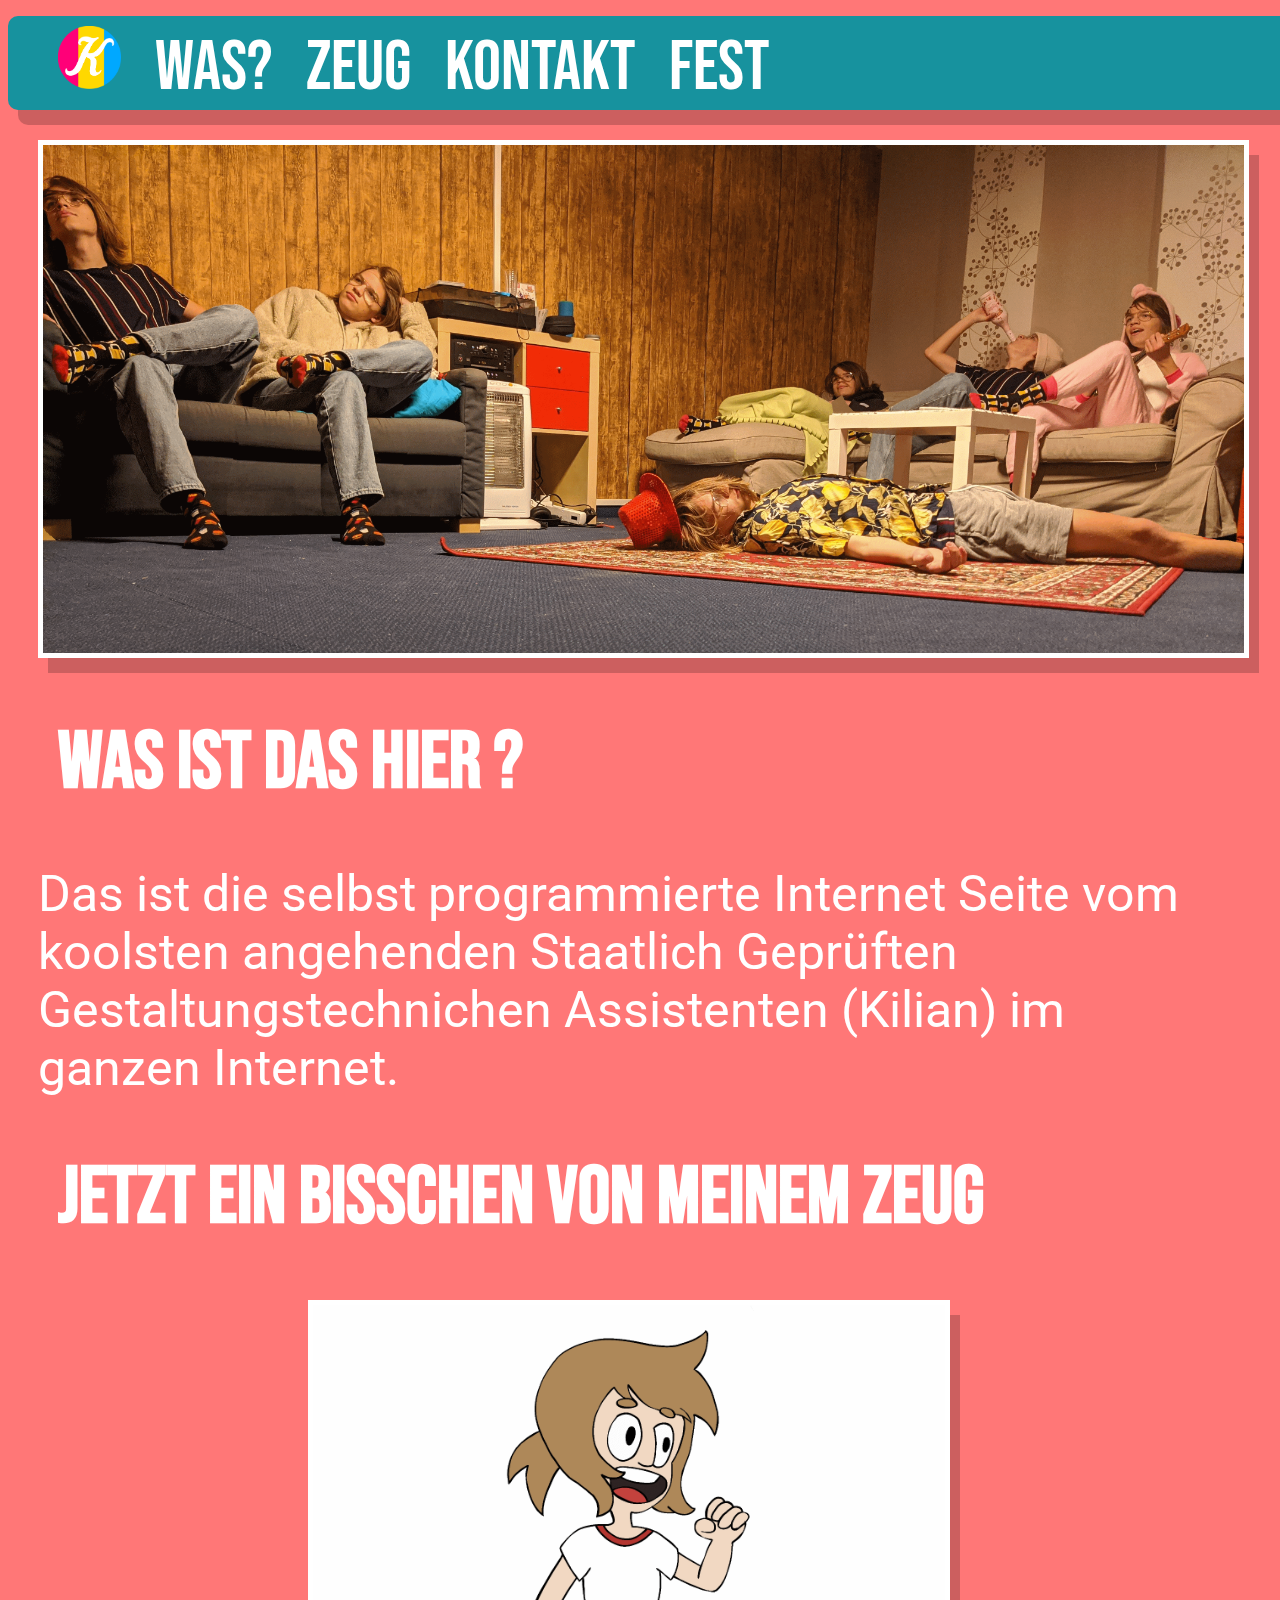
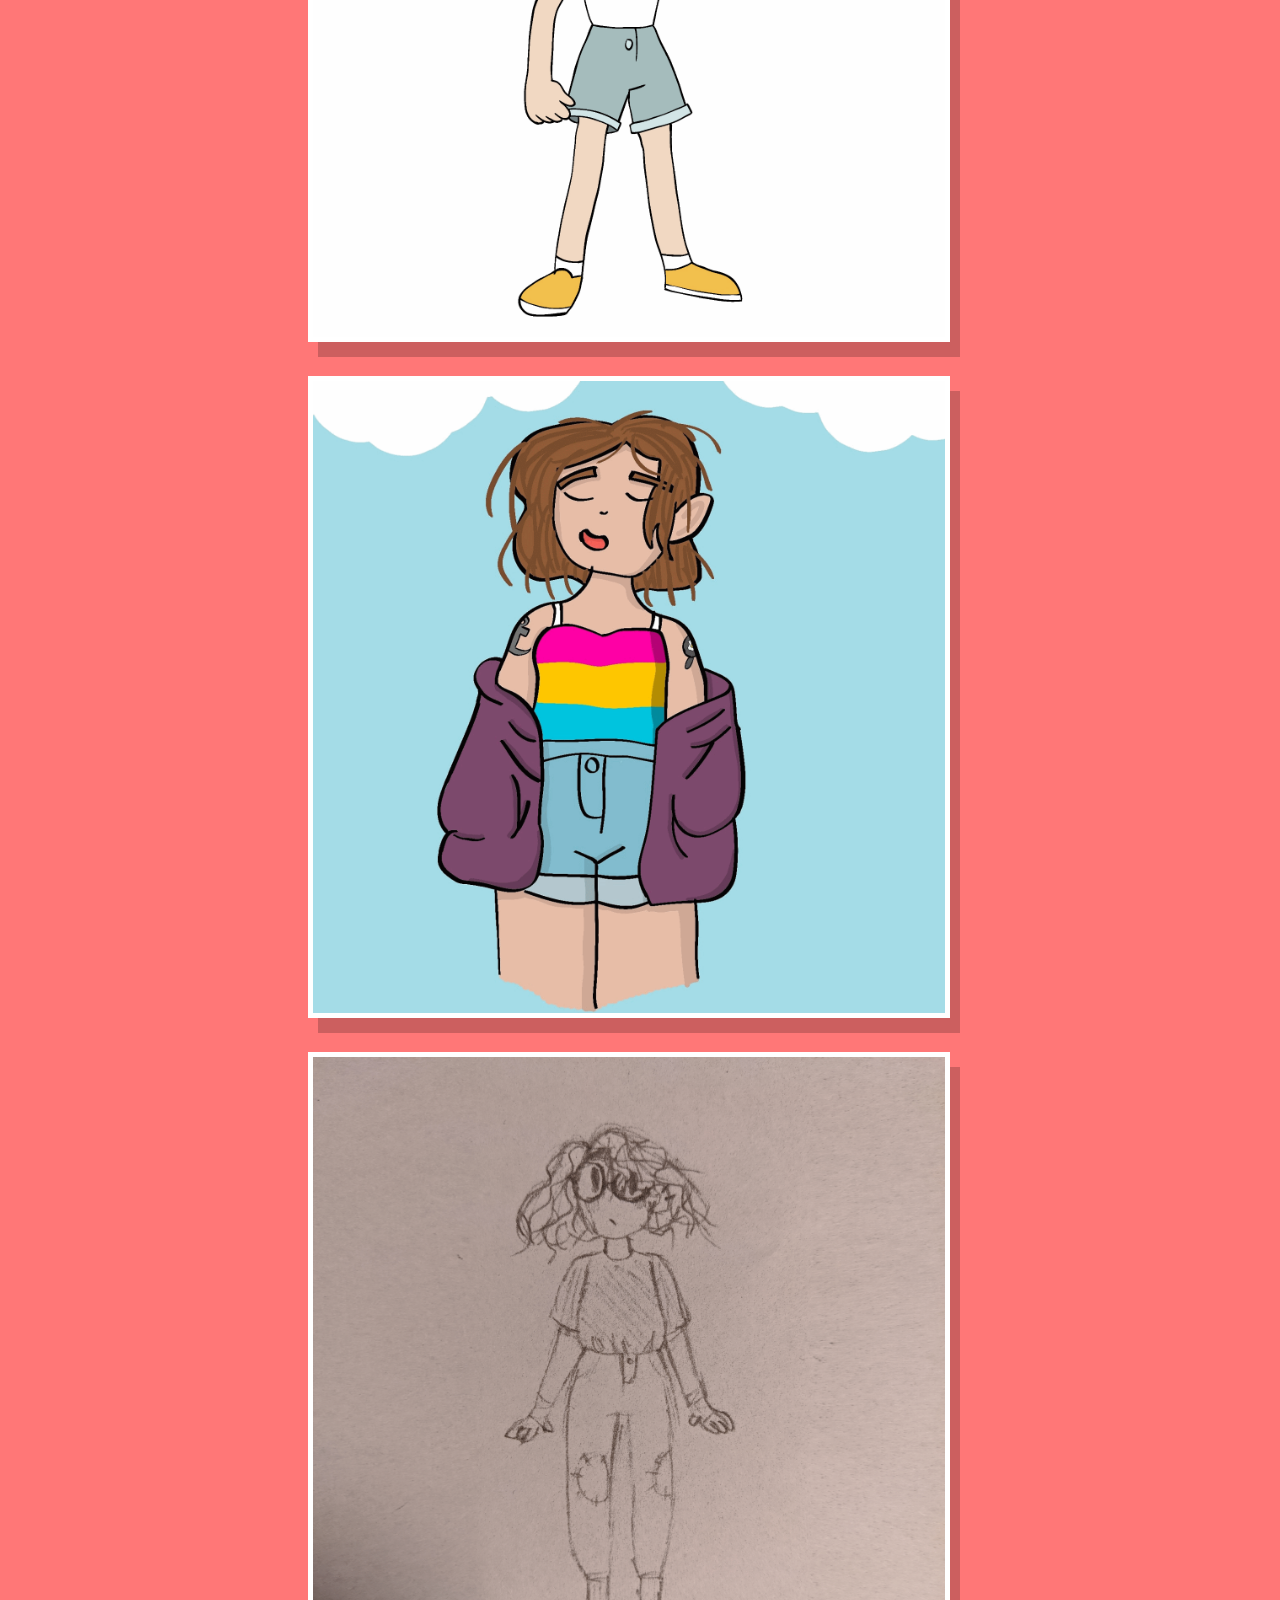
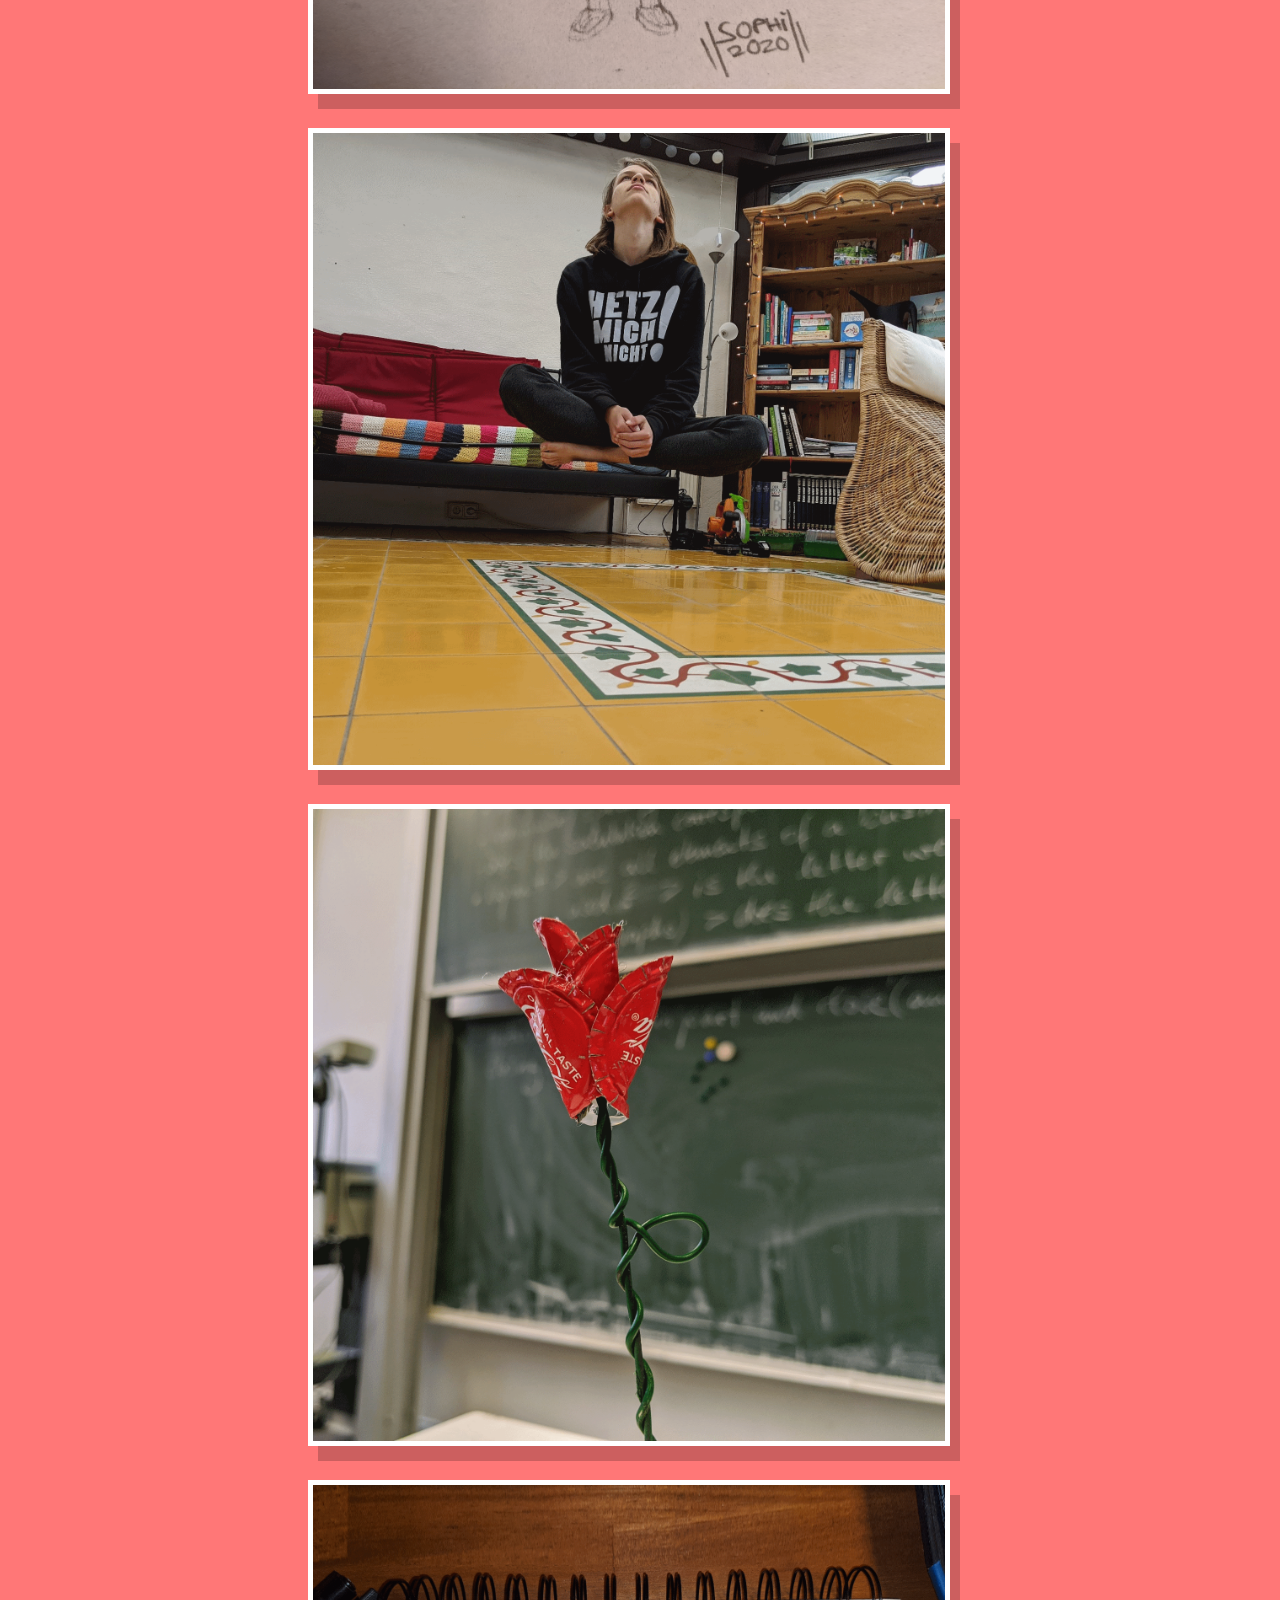
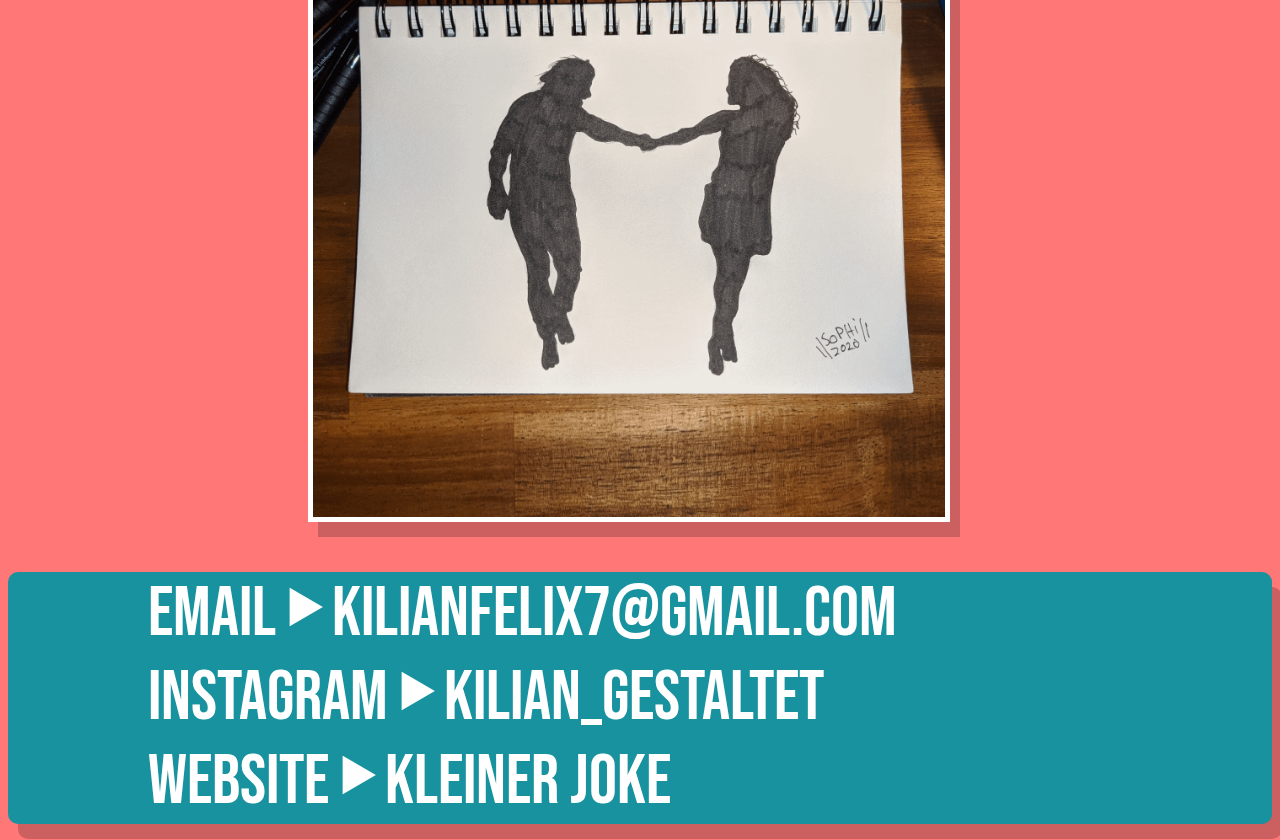
==== index.mobile.html @ 60a1c5a5 "Update index.mobile.html" ====
<!DOCTYPE html>
<html>
    
    <head>
        
        <title>Zuhause | Mobil</title>
        <meta charset="utf-8">
        <meta charset="utf-8">
        <meta name="keywords" content="Kilian,Zuhause">
        <meta lang="de">
        <link rel="stylesheet" href="css/style.mobile.css">
        <link rel="icon" href="img/logo.png">
        <link href="https://fonts.googleapis.com/css2?family=Roboto&display=swap" rel="stylesheet">
        <link href="https://fonts.googleapis.com/css2?family=Bebas+Neue&display=swap" rel="stylesheet">
    </head>
    
    <body>
            <ul class="nav">
                <li class="nav"><a href="#main"><img src="img/logo.png" class="logo"></a></li>
                <li class="nav"><a href="#was" class="nav">Was?</a></li>
                <li class="nav"><a href="#zeug" class="nav">Zeug</a></li>
                <li class="nav"><a href="#kontakt" class="nav">Kontakt</a></li>
                <li class="nav"><a href="index.html" class="nav">Fest</a></li>
            </ul>
        <div class="main">
            <img src="img/kilian.png" class="center kilian" alt="6*Ich(Kilian)" title="6*Ich(Kilian)">
        <div id="was">
            <h1>Was ist das hier ?</h1>
            <p class="center">Das ist die selbst programmierte Internet Seite vom koolsten angehenden Staatlich Geprüften Gestaltungstechnichen Assistenten (Kilian) im ganzen Internet.</p>
        </div>
        <div id="zeug">
            <h1>Jetzt ein bisschen von meinem Zeug</h1>
            <img src="img/MeinZeug1.png" class="foto">
            <img src="img/MeinZeug2.png" class="foto">
            <img src="img/MeinZeug3.png" class="foto">
            <img src="img/MeinZeug4.png" class="foto">
            <img src="img/MeinZeug5.png" class="foto">
            <img src="img/MeinZeug6.png" class="foto">
        </div>
        <div id="kontakt" class="kontakt">
            <ul class="kon">
                <li class="kon"><a href= "mailto:kilianfelix7@gmail.com">EMAIL&#11208;kilianfelix7@gmail.com</a></li>
                <li class="kon"><a href="https://www.instagram.com/kilian_gestaltet/?hl=de">INSTAGRAM&#11208;kilian_gestaltet</a></li>
                <li class="kon"><a href="https://nostalgic-noether-184566.netlify.app/index.mobile.html">WEBSITE&#11208;Kleiner Joke</a></li>
            </ul>
        </div>
        </div>
    </body>
</html>
---- css/style.mobile.css ----
html{
    scroll-behavior: smooth;
}

body{
    background-color: #FF7777;
}

ul.nav{
    padding-top: 10px;
    top: 0;
    width: 100%;
    background-color: #17929E;
    border-radius: 10px;
    box-shadow: 10px 15px rgba(0, 0, 0, 0.2);
}

li.nav{
    display: inline;
    list-style-type: none;
    margin-right: 30px;
}

a.nav{
    text-decoration: none;
    color: #ffffff;
    font-family: 'Bebas Neue';
    font-size: 70px;
}

/*a:hover{
    color: #EFEFEF;
}*/

p{
    font-size: 50px;
    font-family: 'Roboto', sans-serif;
    color: white;
    width: 95%;
    margin-left: 10px;
}

h1{
    color: #ffffff;
    font-family: 'Bebas Neue';
    font-size: 80px;
    margin-left: 50px;
}

.main{
    margin-top: 30px;
}

button{
    background: none;
    width: 15%;
    border-style: none;
}

.center{
  margin-left: 30px;
  margin-right: 50px;
}

.kilian{
    border-color: white;
    border-style: solid;
    border-width: thick;
    box-shadow: 10px 15px rgba(0, 0, 0, 0.2);
    width: 95%;
}

.logo{
    margin-left: 10px;
    width: 5%;
}

.foto{
    border-color: white;
    border-style: solid;
    border-width: thick;
    box-shadow: 10px 15px rgba(0, 0, 0, 0.2);
    margin-bottom: 30px;
    width: 50%;
    margin-left: 300px;
    margin-right: 500px;
}

.kontakt{
    background-color: #17929E;
    padding-left: 100px;
    border-radius: 10px;
    box-shadow: 10px 15px rgba(0, 0, 0, 0.2);
}

a{
    text-decoration: none;
    color: #ffffff;
    font-family: 'Bebas Neue';
    font-size: 70px;
}

li.kon{
    display: flex;
}

ul.kon{
    position: static;
}
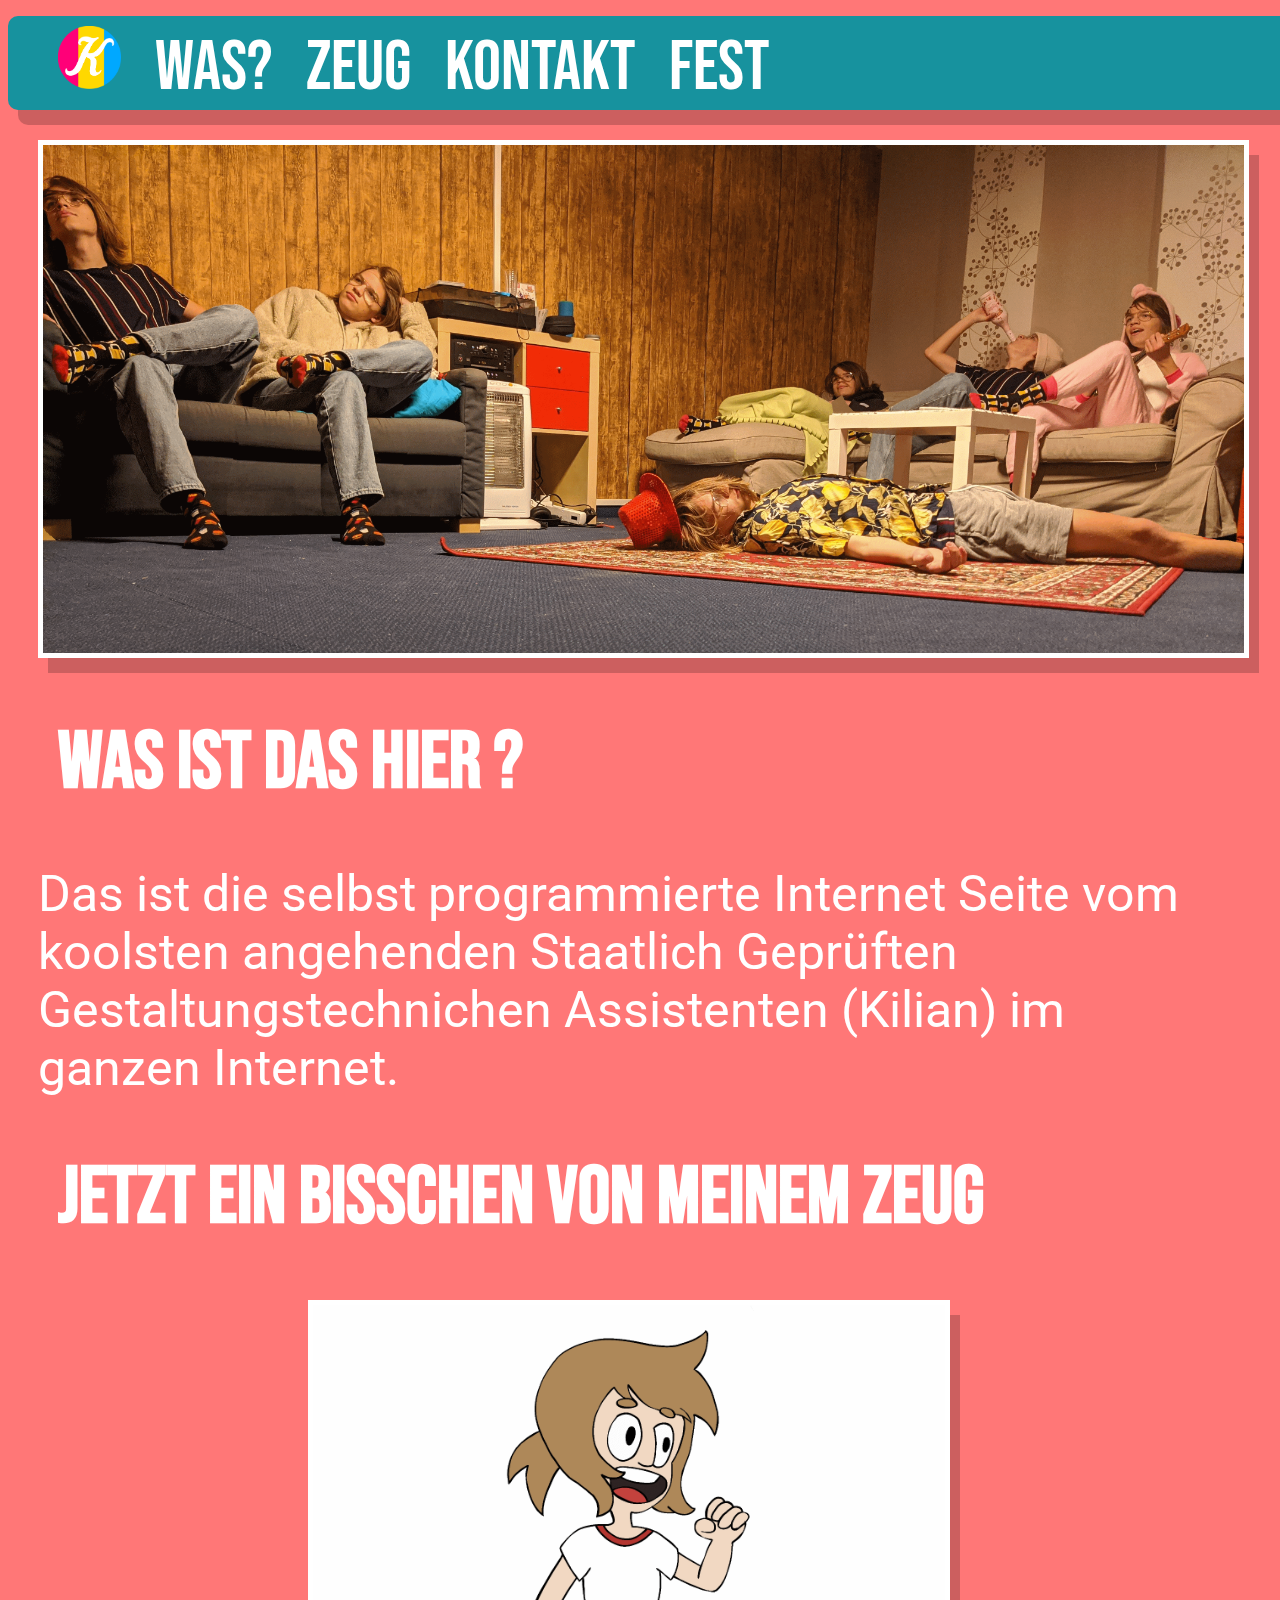
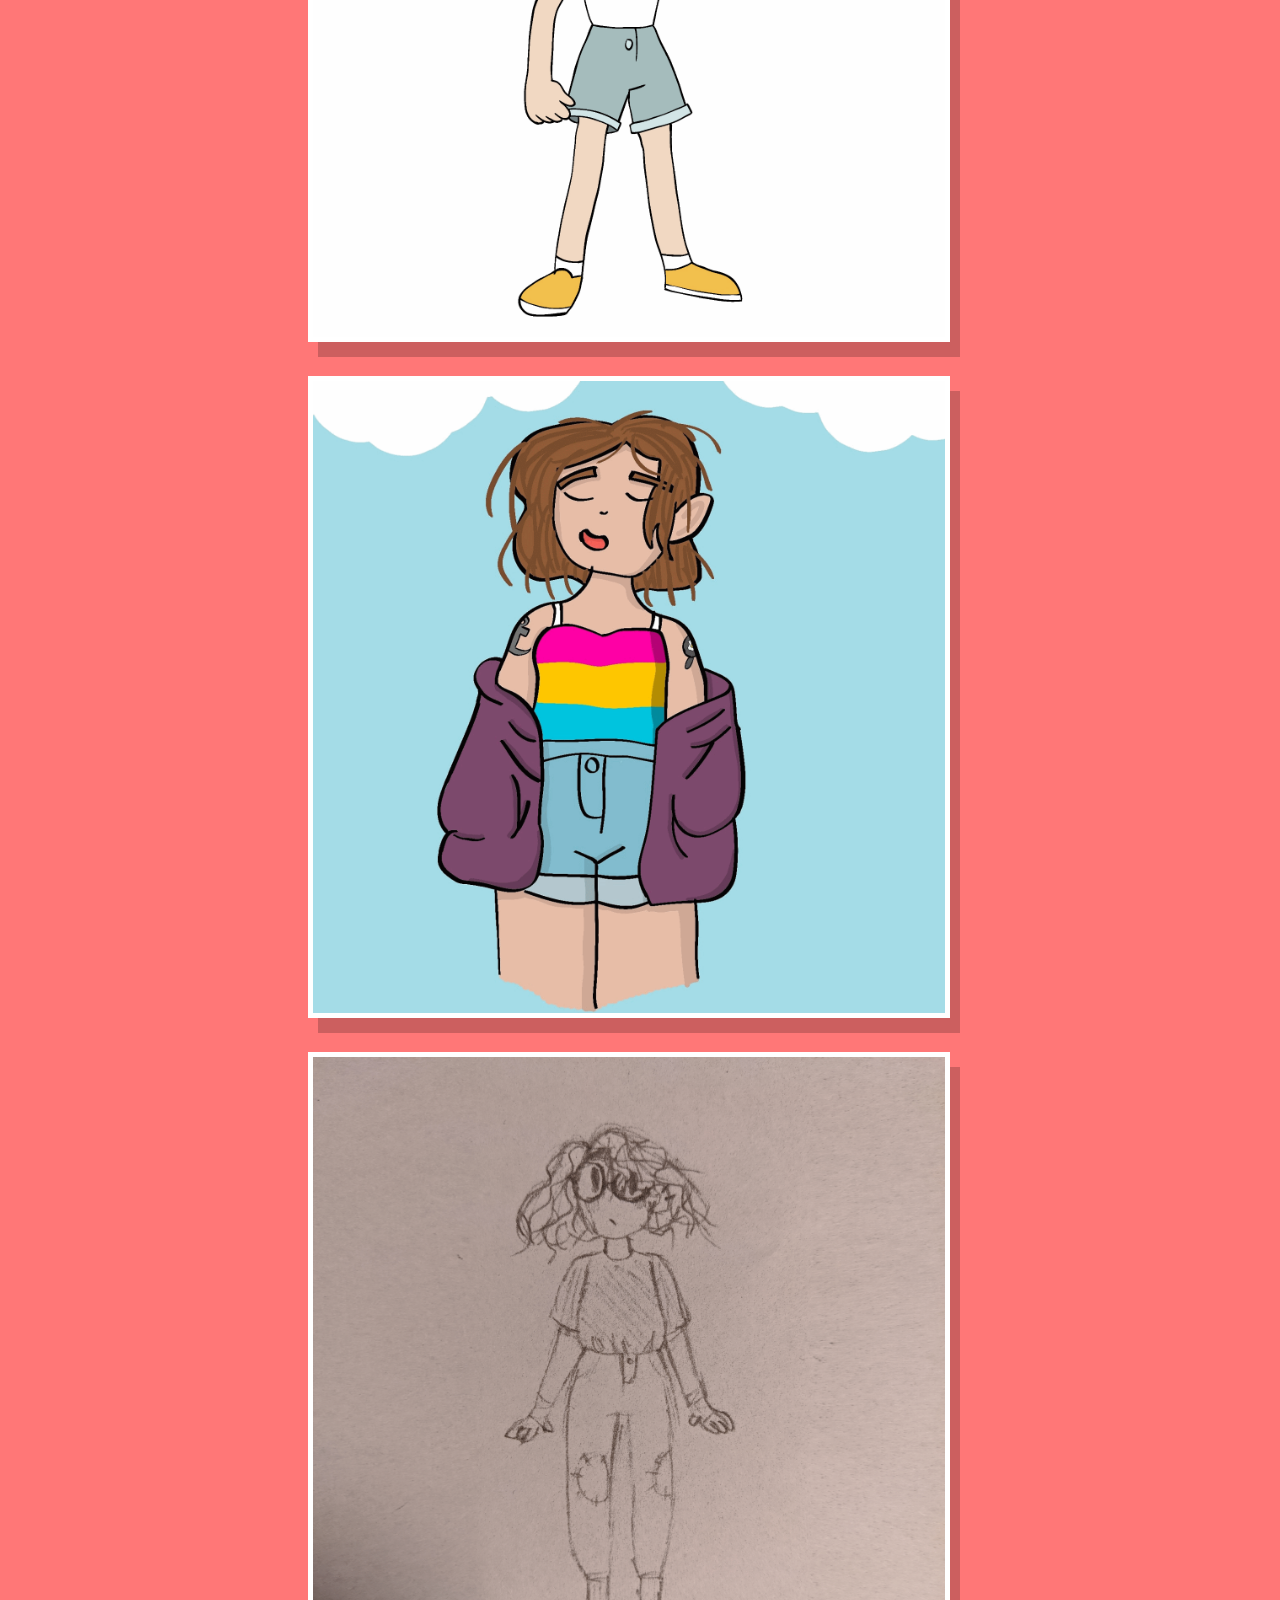
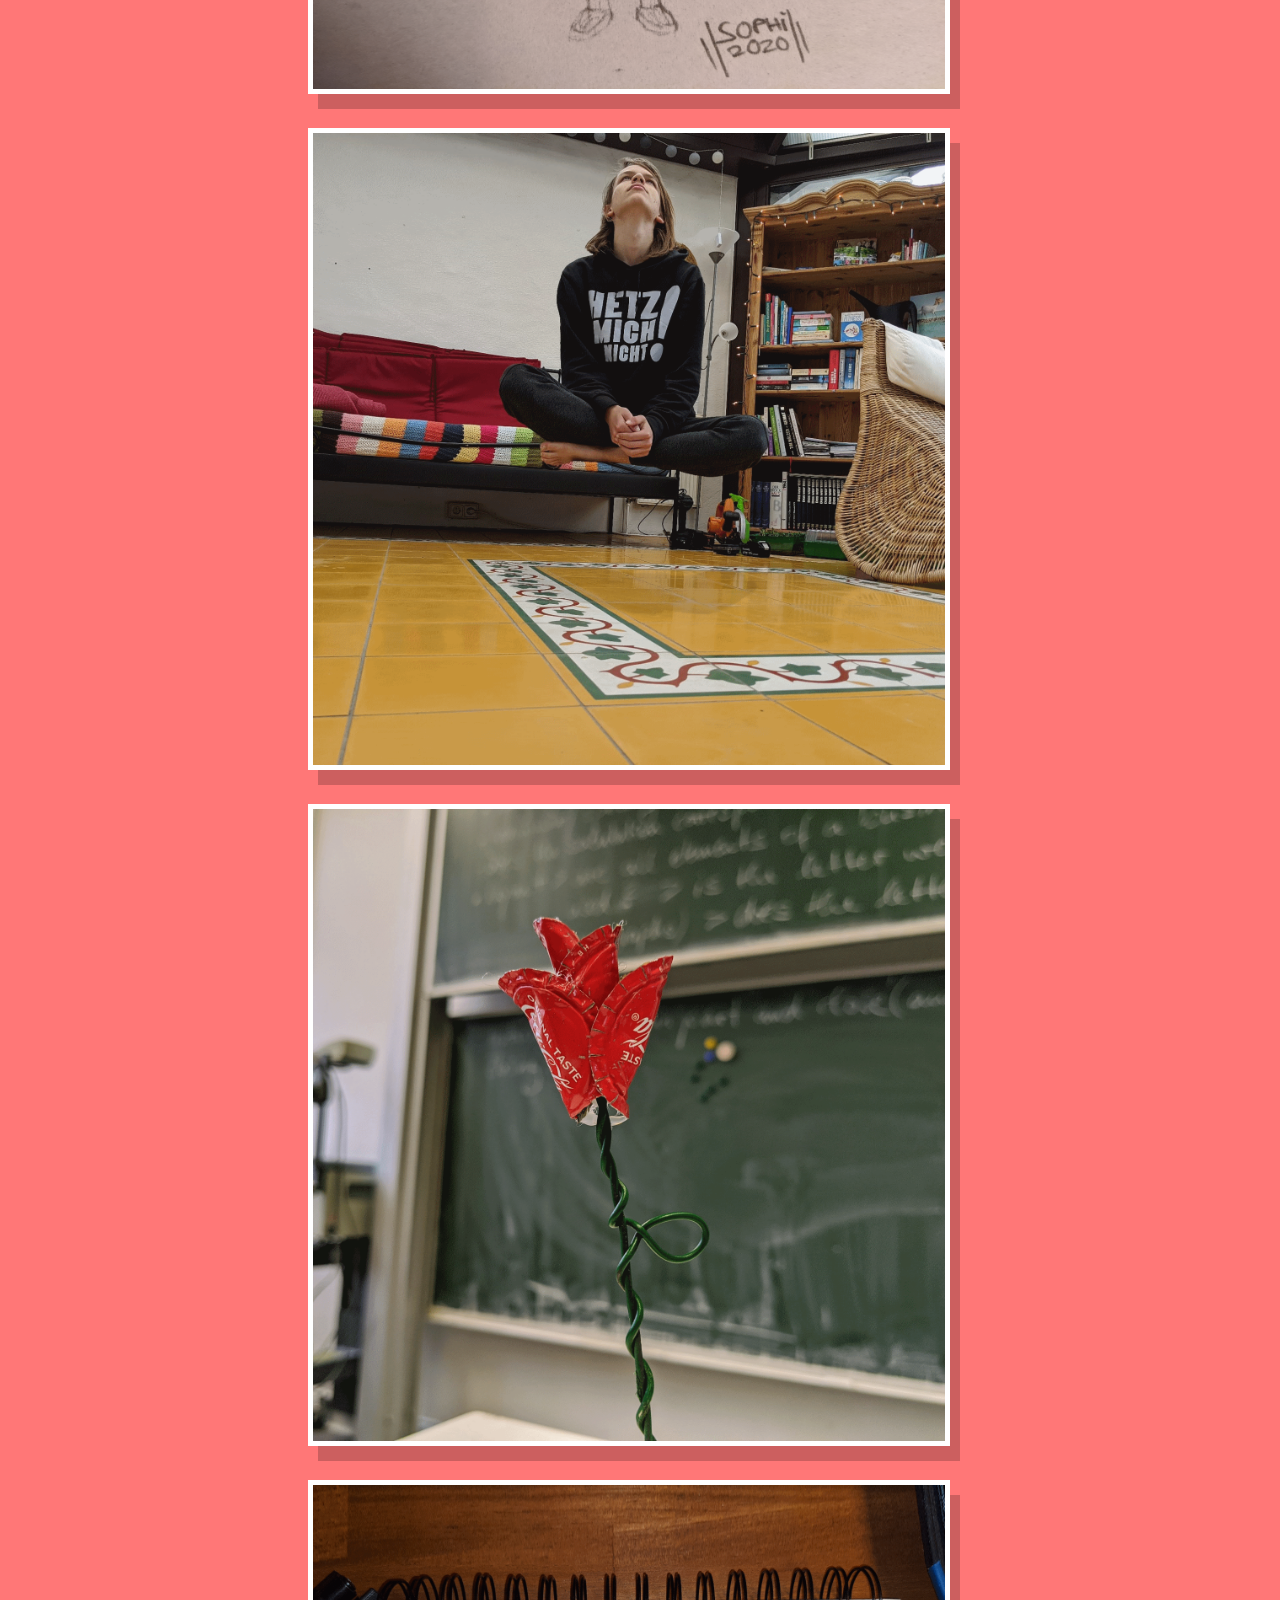
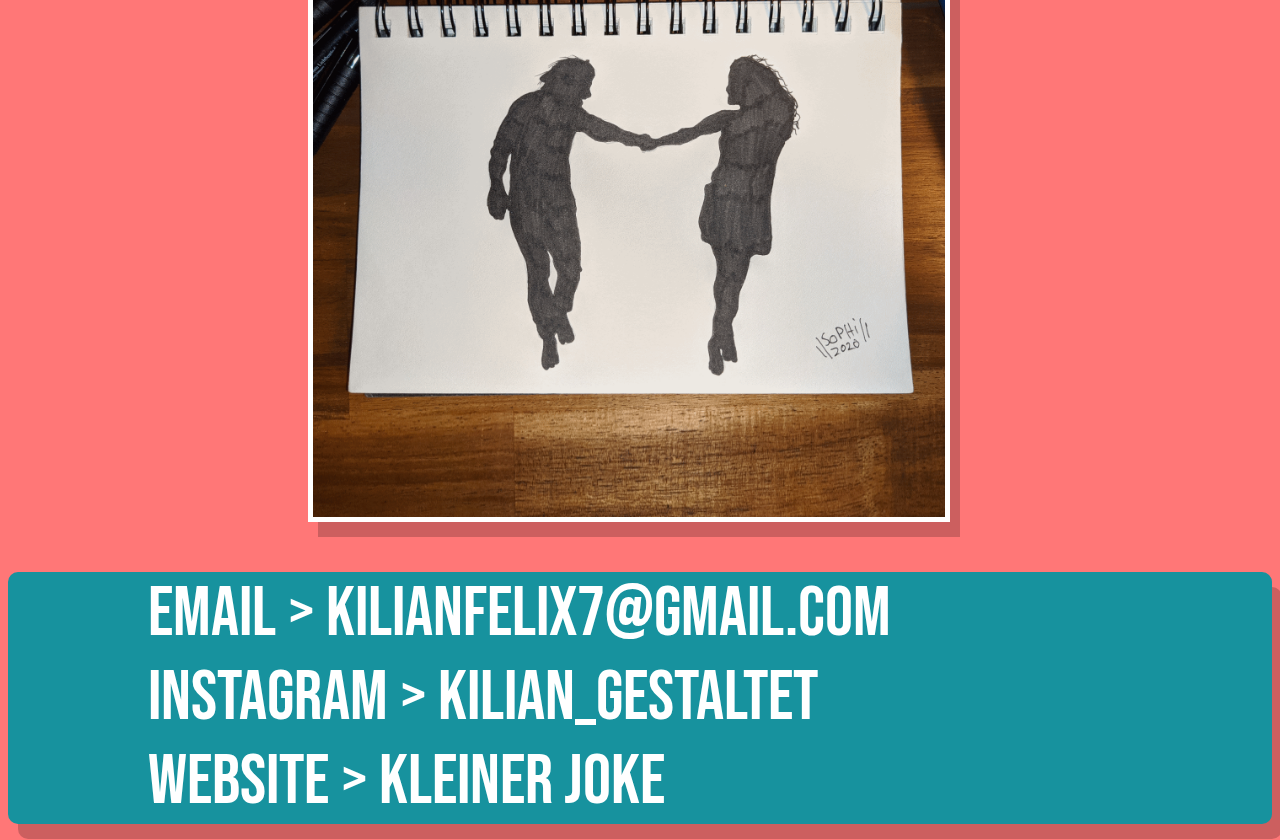
==== commit 9759158a: "Update index.mobile.html" ====
--- a/index.mobile.html
+++ b/index.mobile.html
@@ -39,9 +39,9 @@
         </div>
         <div id="kontakt" class="kontakt">
             <ul class="kon">
-                <li class="kon"><a href= "mailto:kilianfelix7@gmail.com">EMAIL&#11208;kilianfelix7@gmail.com</a></li>
-                <li class="kon"><a href="https://www.instagram.com/kilian_gestaltet/?hl=de">INSTAGRAM&#11208;kilian_gestaltet</a></li>
-                <li class="kon"><a href="https://nostalgic-noether-184566.netlify.app/index.mobile.html">WEBSITE&#11208;Kleiner Joke</a></li>
+                <li class="kon"><a href= "mailto:kilianfelix7@gmail.com" target="_blank">EMAIL > kilianfelix7@gmail.com</a></li>
+                <li class="kon"><a href="https://www.instagram.com/kilian_gestaltet/?hl=de" target="_blank">INSTAGRAM > kilian_gestaltet</a></li>
+                <li class="kon"><a href="https://nostalgic-noether-184566.netlify.app/index.mobile.html" target="_blank">WEBSITE > Kleiner Joke</a></li>
             </ul>
         </div>
         </div>
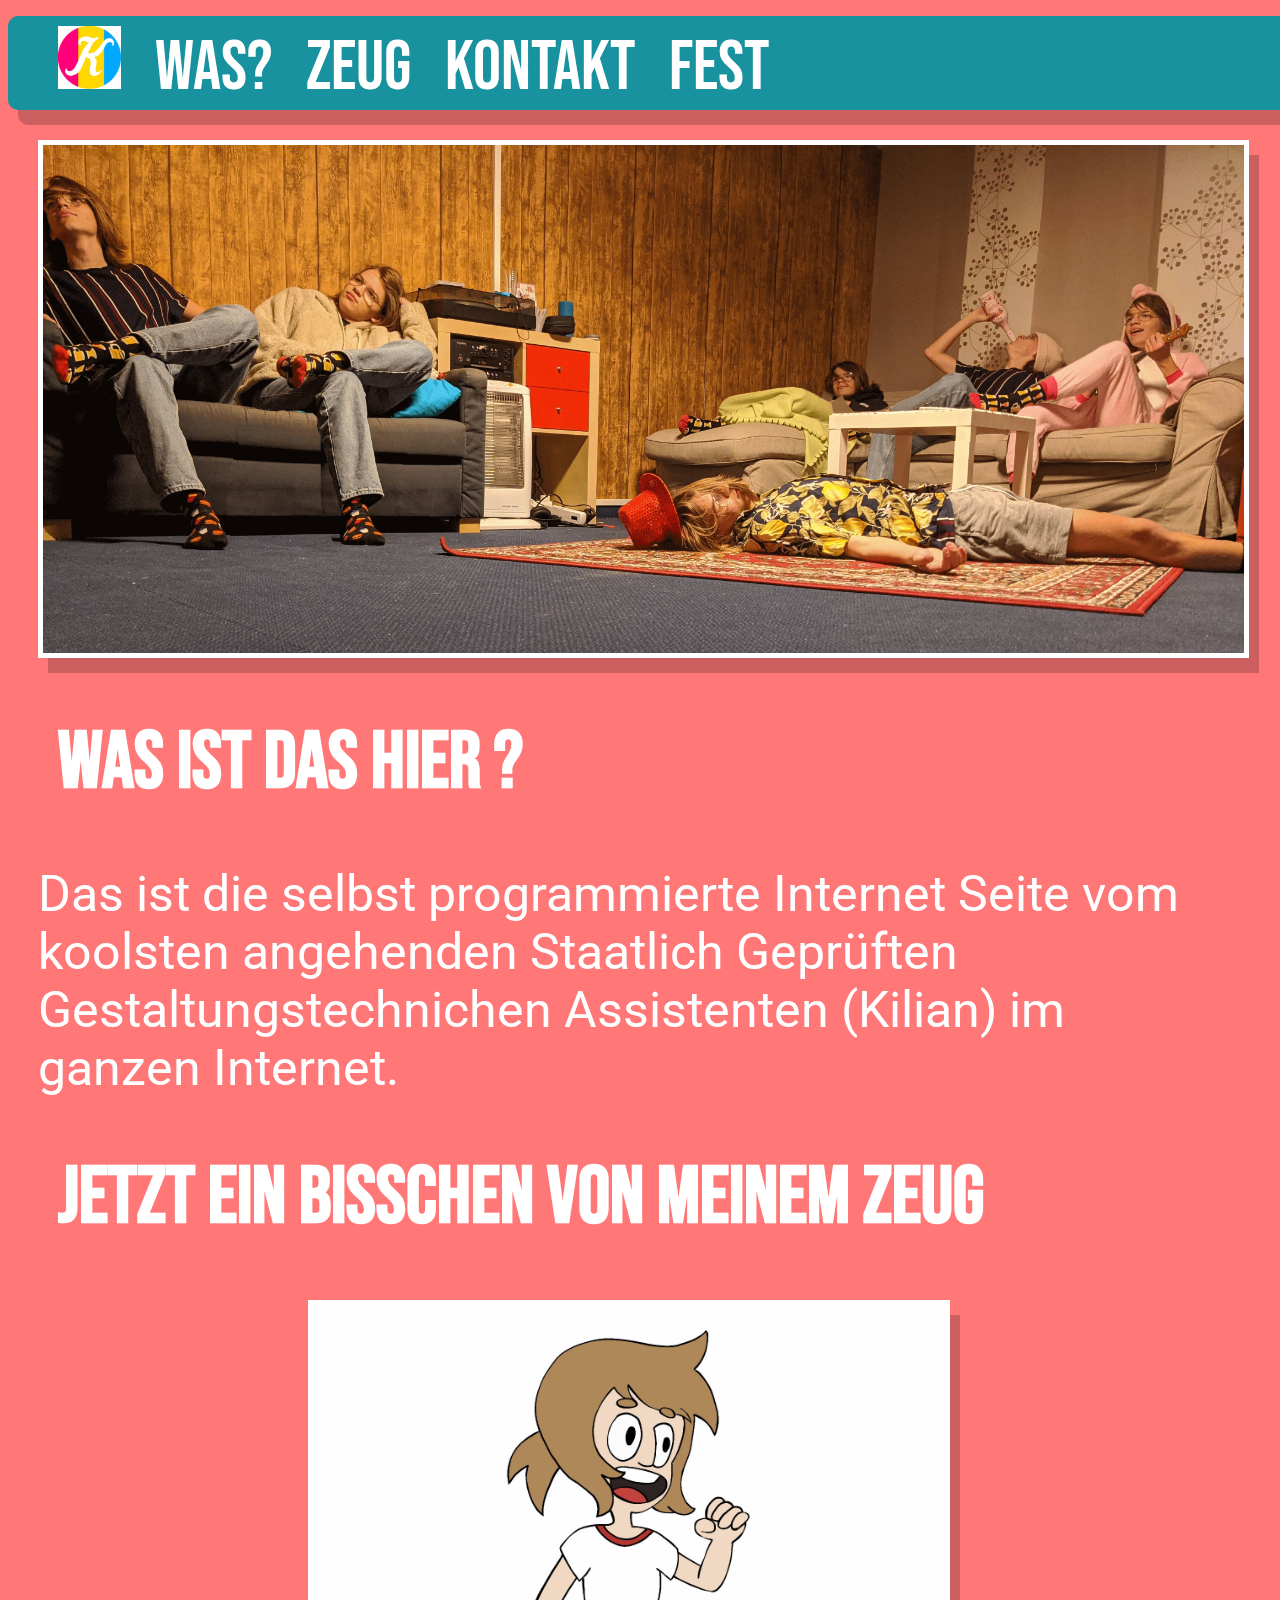
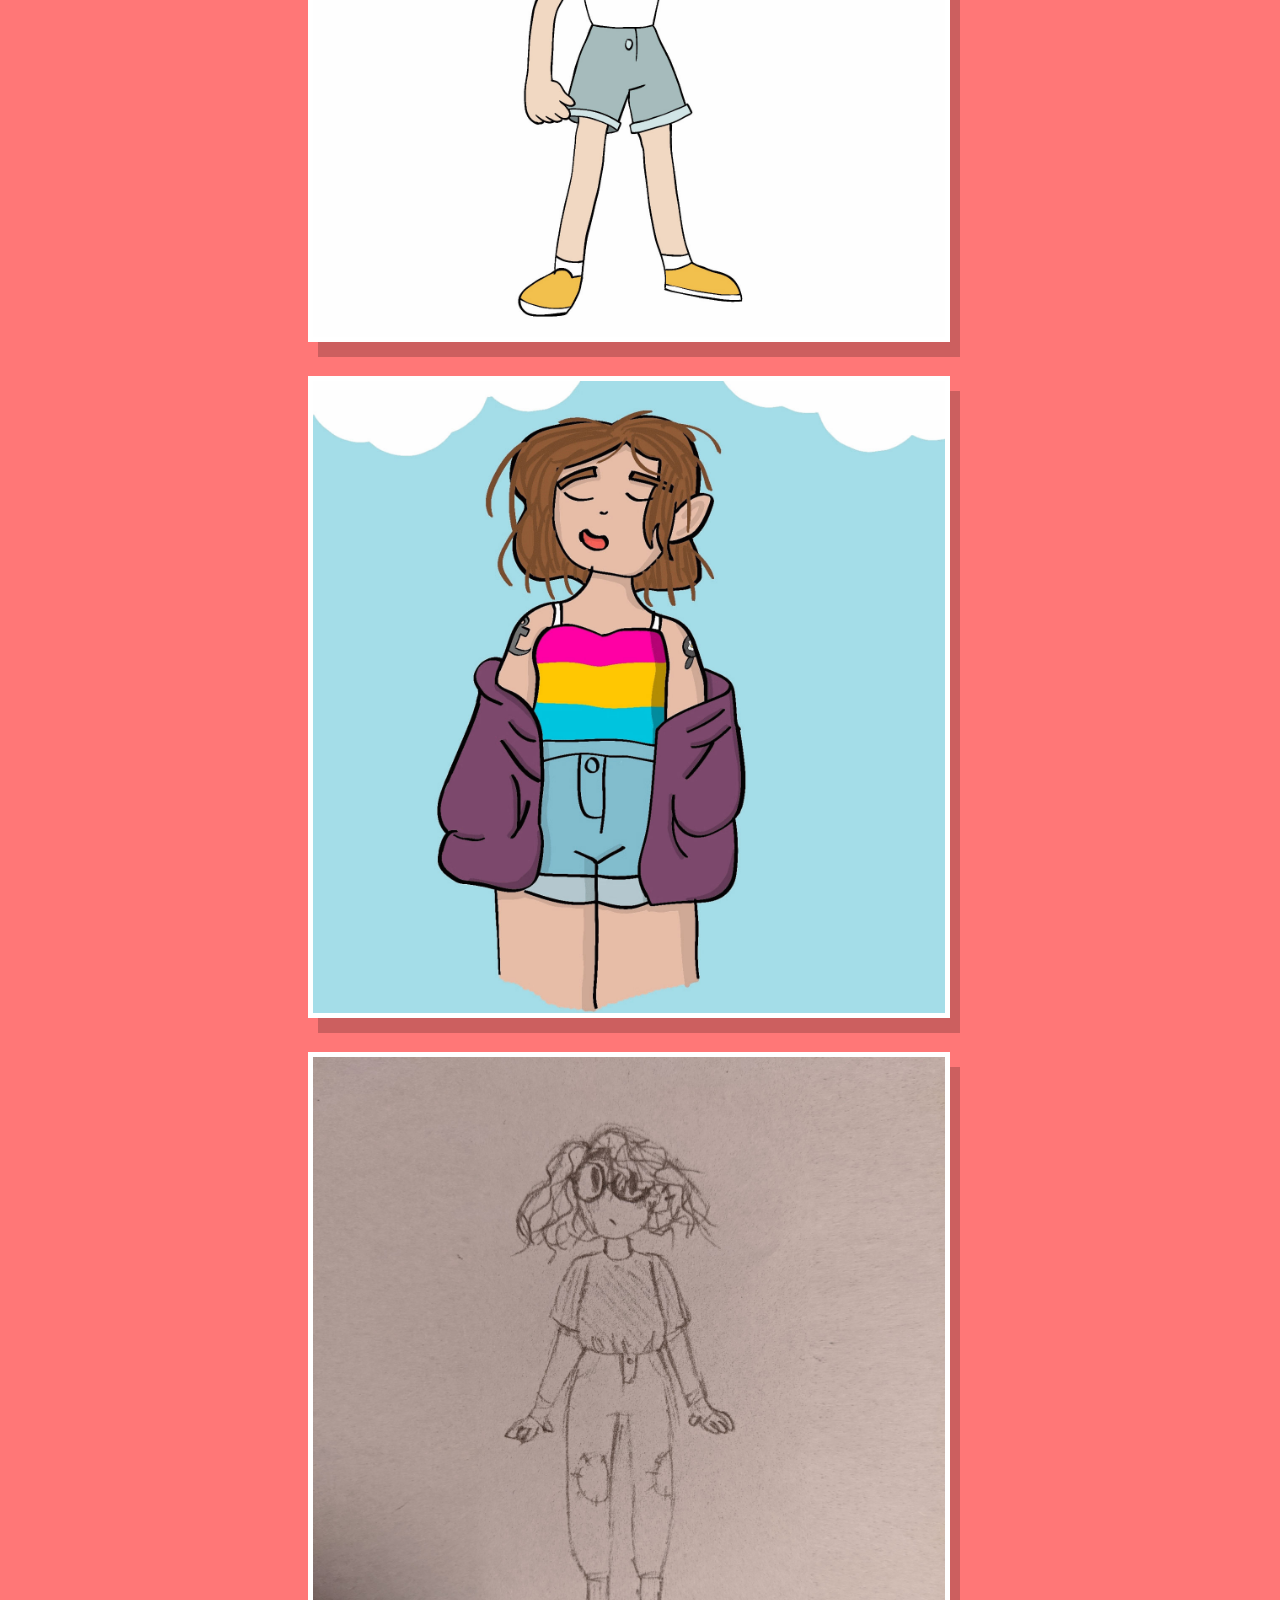
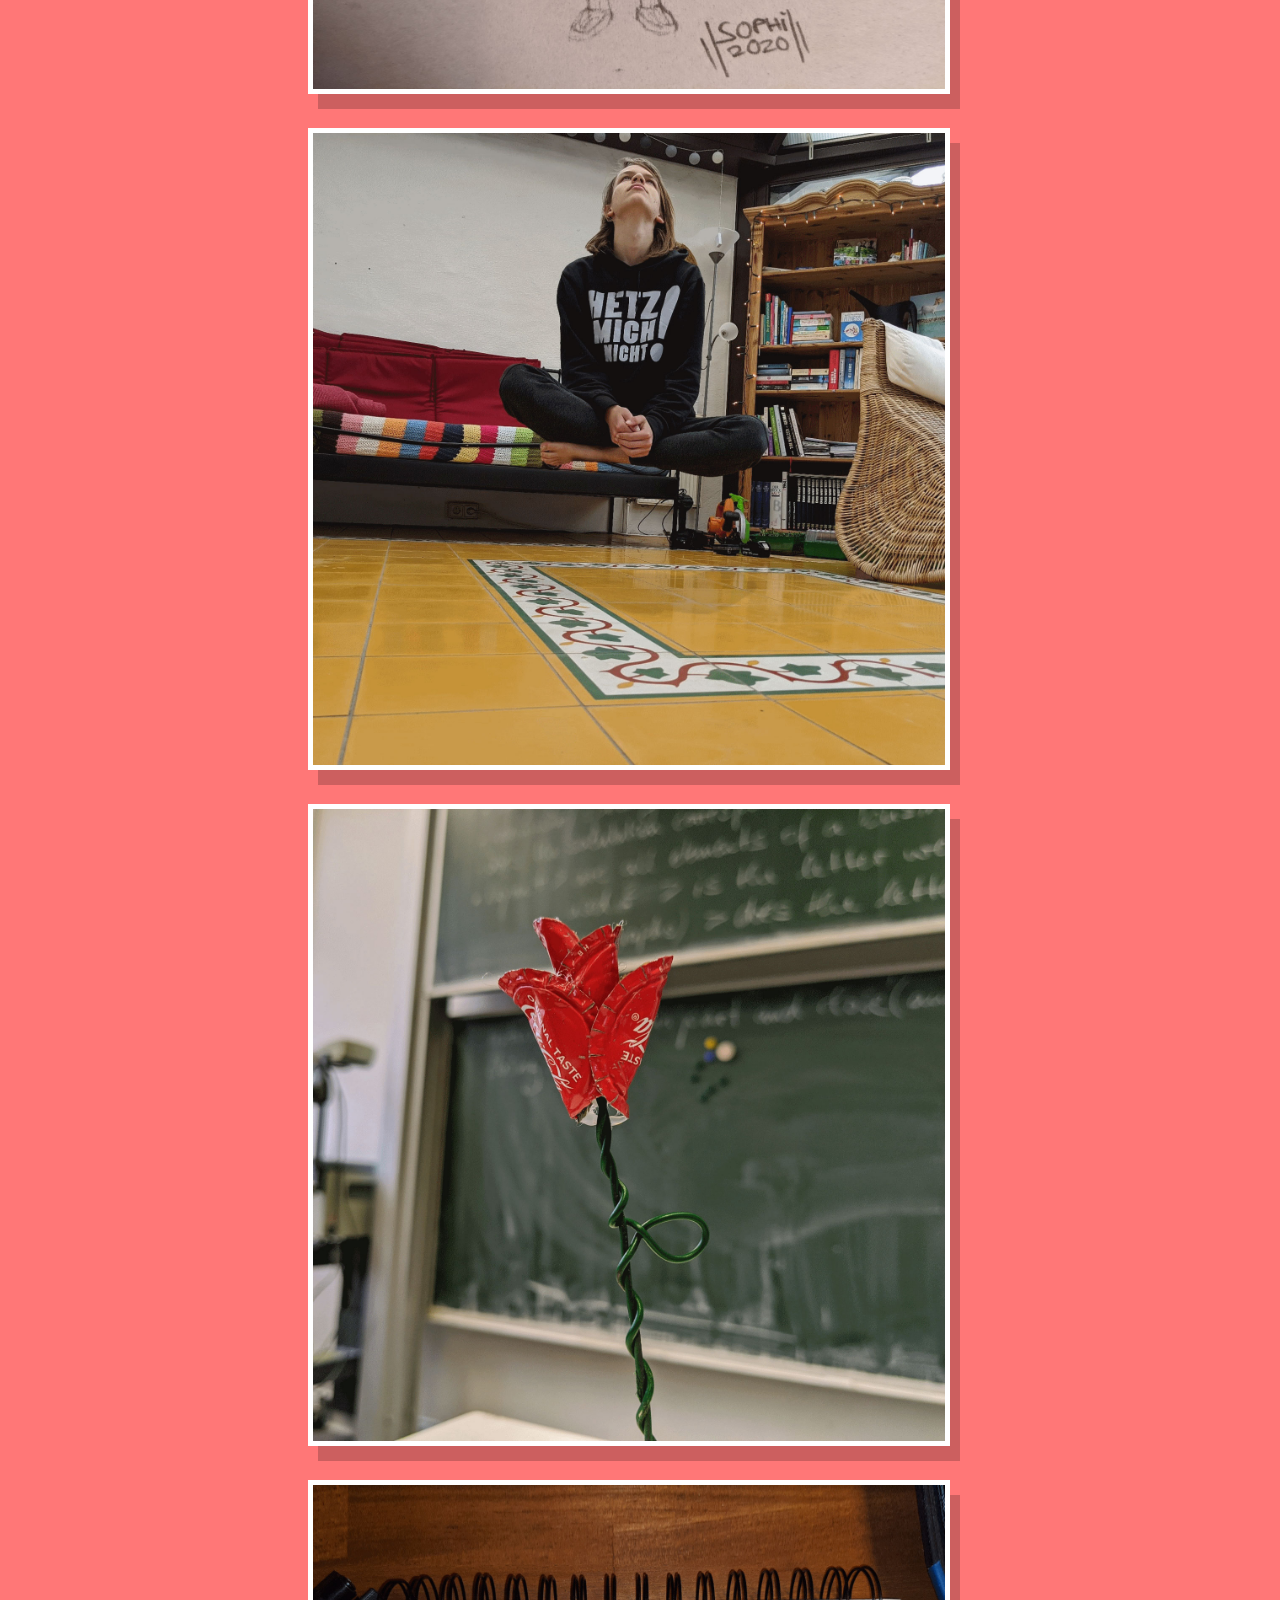
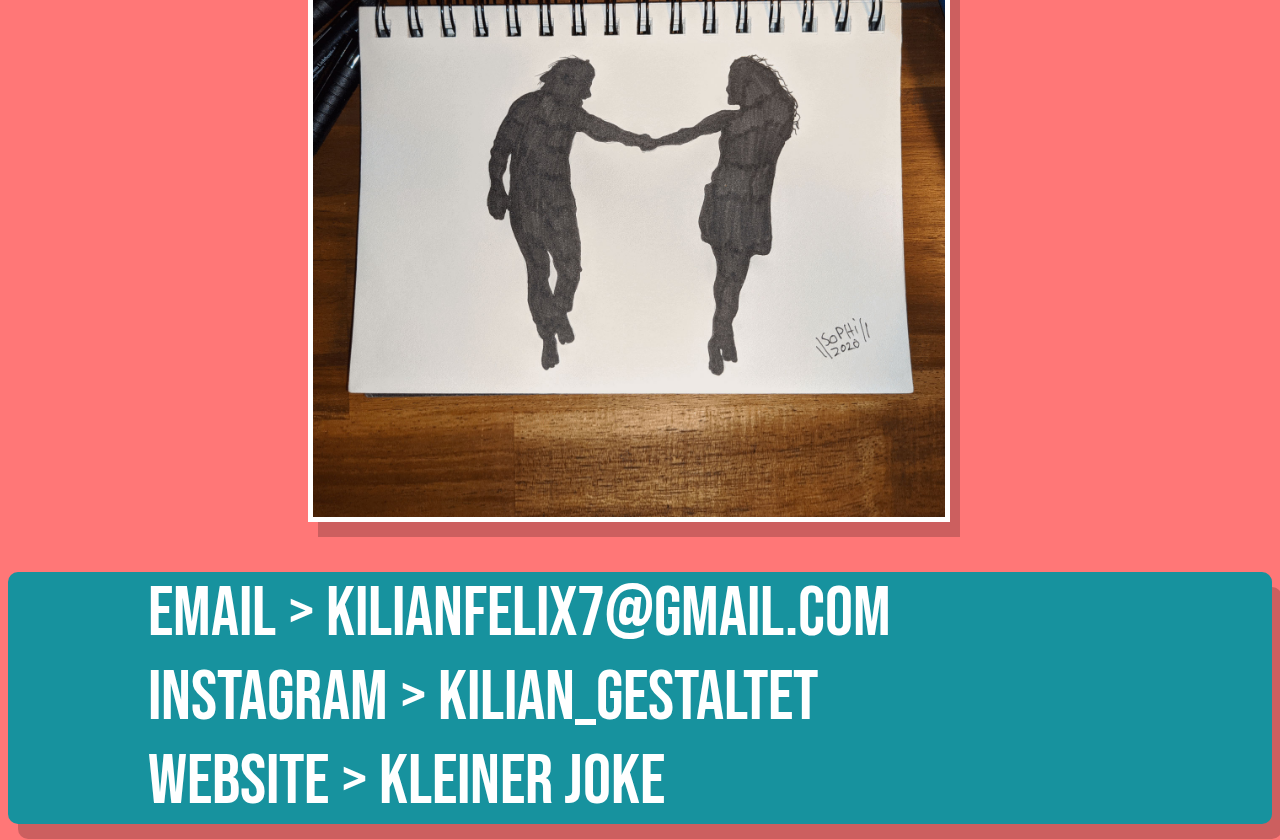
==== commit 59d0c4e5: "Add files via upload" ====
--- a/index.mobile.html
+++ b/index.mobile.html
@@ -9,39 +9,39 @@
         <meta name="keywords" content="Kilian,Zuhause">
         <meta lang="de">
         <link rel="stylesheet" href="css/style.mobile.css">
-        <link rel="icon" href="img/logo.png">
+        <link rel="icon" href="img/logo.jpg">
         <link href="https://fonts.googleapis.com/css2?family=Roboto&display=swap" rel="stylesheet">
         <link href="https://fonts.googleapis.com/css2?family=Bebas+Neue&display=swap" rel="stylesheet">
     </head>
     
     <body>
             <ul class="nav">
-                <li class="nav"><a href="#main"><img src="img/logo.png" class="logo"></a></li>
+                <li class="nav"><a href="#main"><img src="img/logo.jpg" class="logo"></a></li>
                 <li class="nav"><a href="#was" class="nav">Was?</a></li>
                 <li class="nav"><a href="#zeug" class="nav">Zeug</a></li>
                 <li class="nav"><a href="#kontakt" class="nav">Kontakt</a></li>
                 <li class="nav"><a href="index.html" class="nav">Fest</a></li>
             </ul>
         <div class="main">
-            <img src="img/kilian.png" class="center kilian" alt="6*Ich(Kilian)" title="6*Ich(Kilian)">
+            <img src="img/kilian.jpg" class="center kilian" alt="6*Ich(Kilian)" title="6*Ich(Kilian)">
         <div id="was">
             <h1>Was ist das hier ?</h1>
             <p class="center">Das ist die selbst programmierte Internet Seite vom koolsten angehenden Staatlich Geprüften Gestaltungstechnichen Assistenten (Kilian) im ganzen Internet.</p>
         </div>
         <div id="zeug">
             <h1>Jetzt ein bisschen von meinem Zeug</h1>
-            <img src="img/MeinZeug1.png" class="foto">
-            <img src="img/MeinZeug2.png" class="foto">
-            <img src="img/MeinZeug3.png" class="foto">
-            <img src="img/MeinZeug4.png" class="foto">
-            <img src="img/MeinZeug5.png" class="foto">
-            <img src="img/MeinZeug6.png" class="foto">
+            <img src="img/MeinZeug1.jpg" class="foto">
+            <img src="img/MeinZeug2.jpg" class="foto">
+            <img src="img/MeinZeug3.jpg" class="foto">
+            <img src="img/MeinZeug4.jpg" class="foto">
+            <img src="img/MeinZeug5.jpg" class="foto">
+            <img src="img/MeinZeug6.jpg" class="foto">
         </div>
         <div id="kontakt" class="kontakt">
             <ul class="kon">
                 <li class="kon"><a href= "mailto:kilianfelix7@gmail.com" target="_blank">EMAIL > kilianfelix7@gmail.com</a></li>
                 <li class="kon"><a href="https://www.instagram.com/kilian_gestaltet/?hl=de" target="_blank">INSTAGRAM > kilian_gestaltet</a></li>
-                <li class="kon"><a href="https://nostalgic-noether-184566.netlify.app/index.mobile.html" target="_blank">WEBSITE > Kleiner Joke</a></li>
+                <li class="kon"><a href="https://koolstergestalter.netlify.app/index.mobile.html" target="_blank">WEBSITE > Kleiner Joke</a></li>
             </ul>
         </div>
         </div>
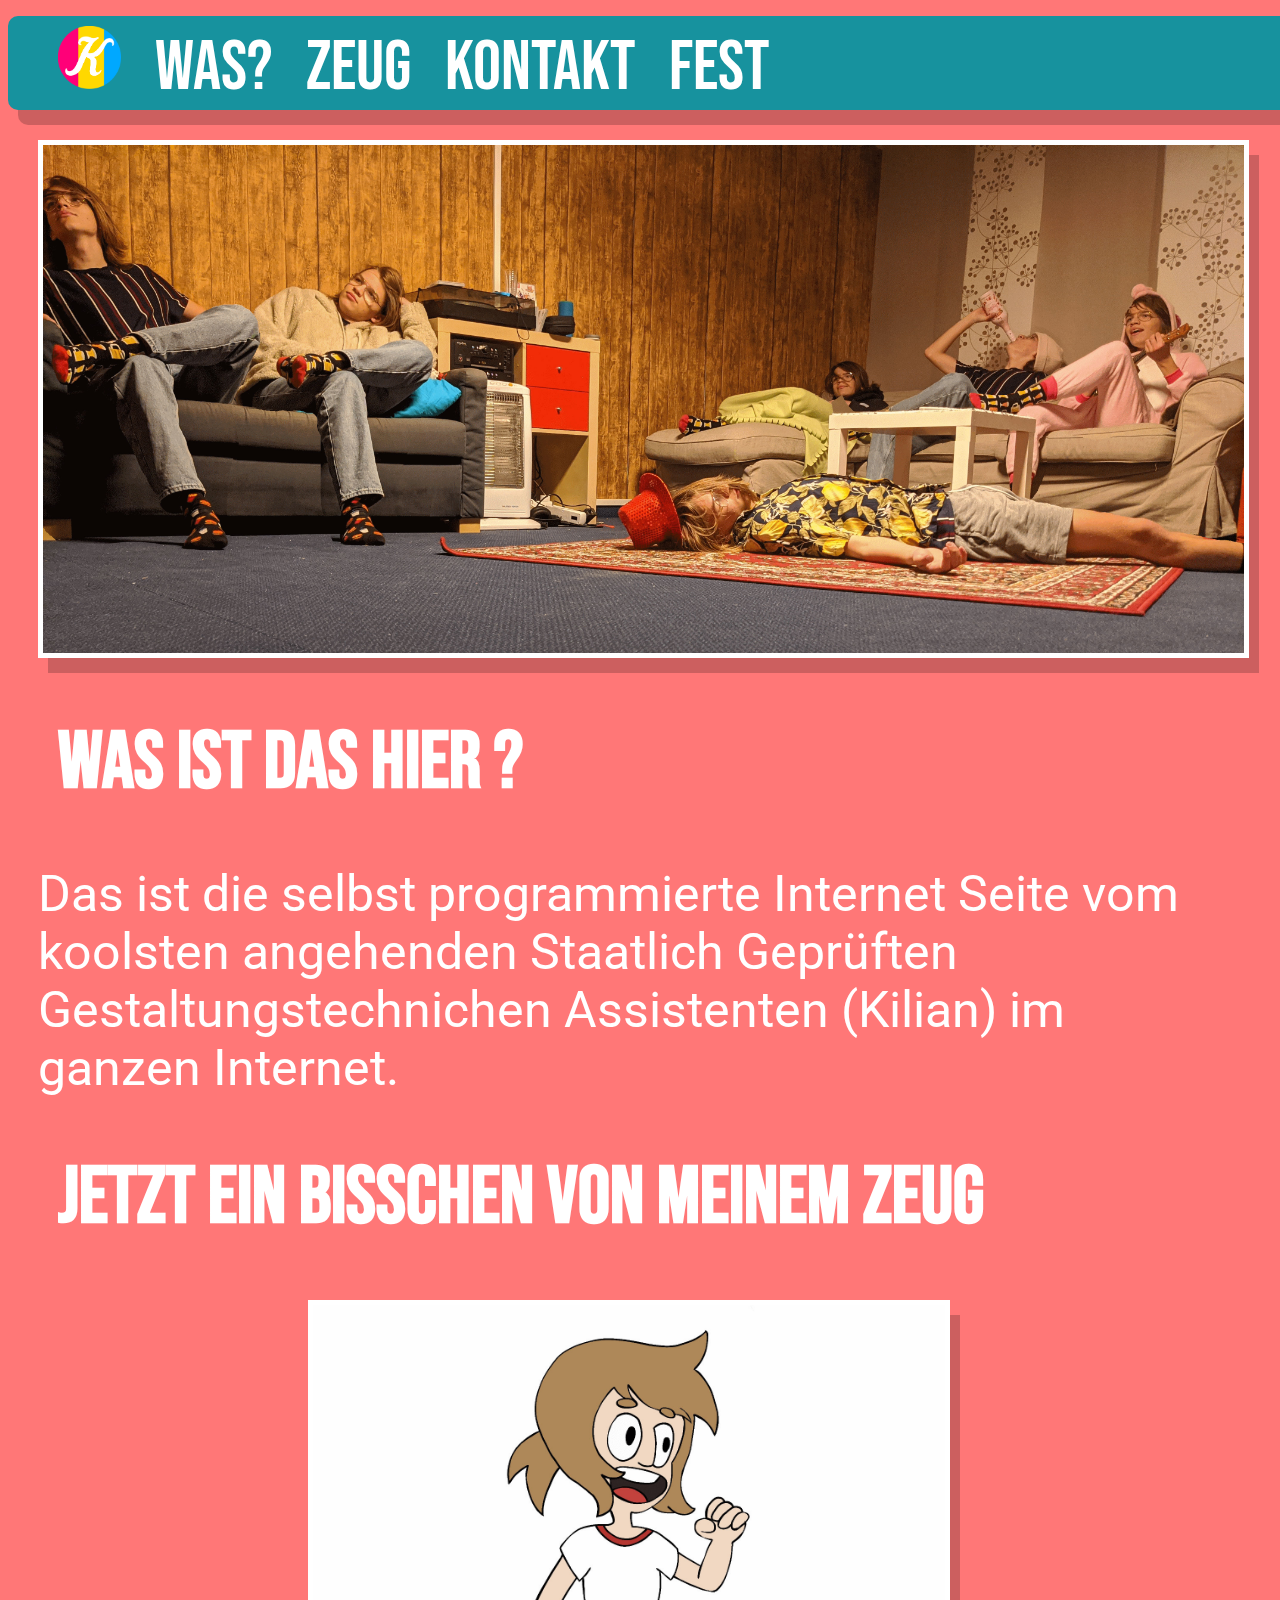
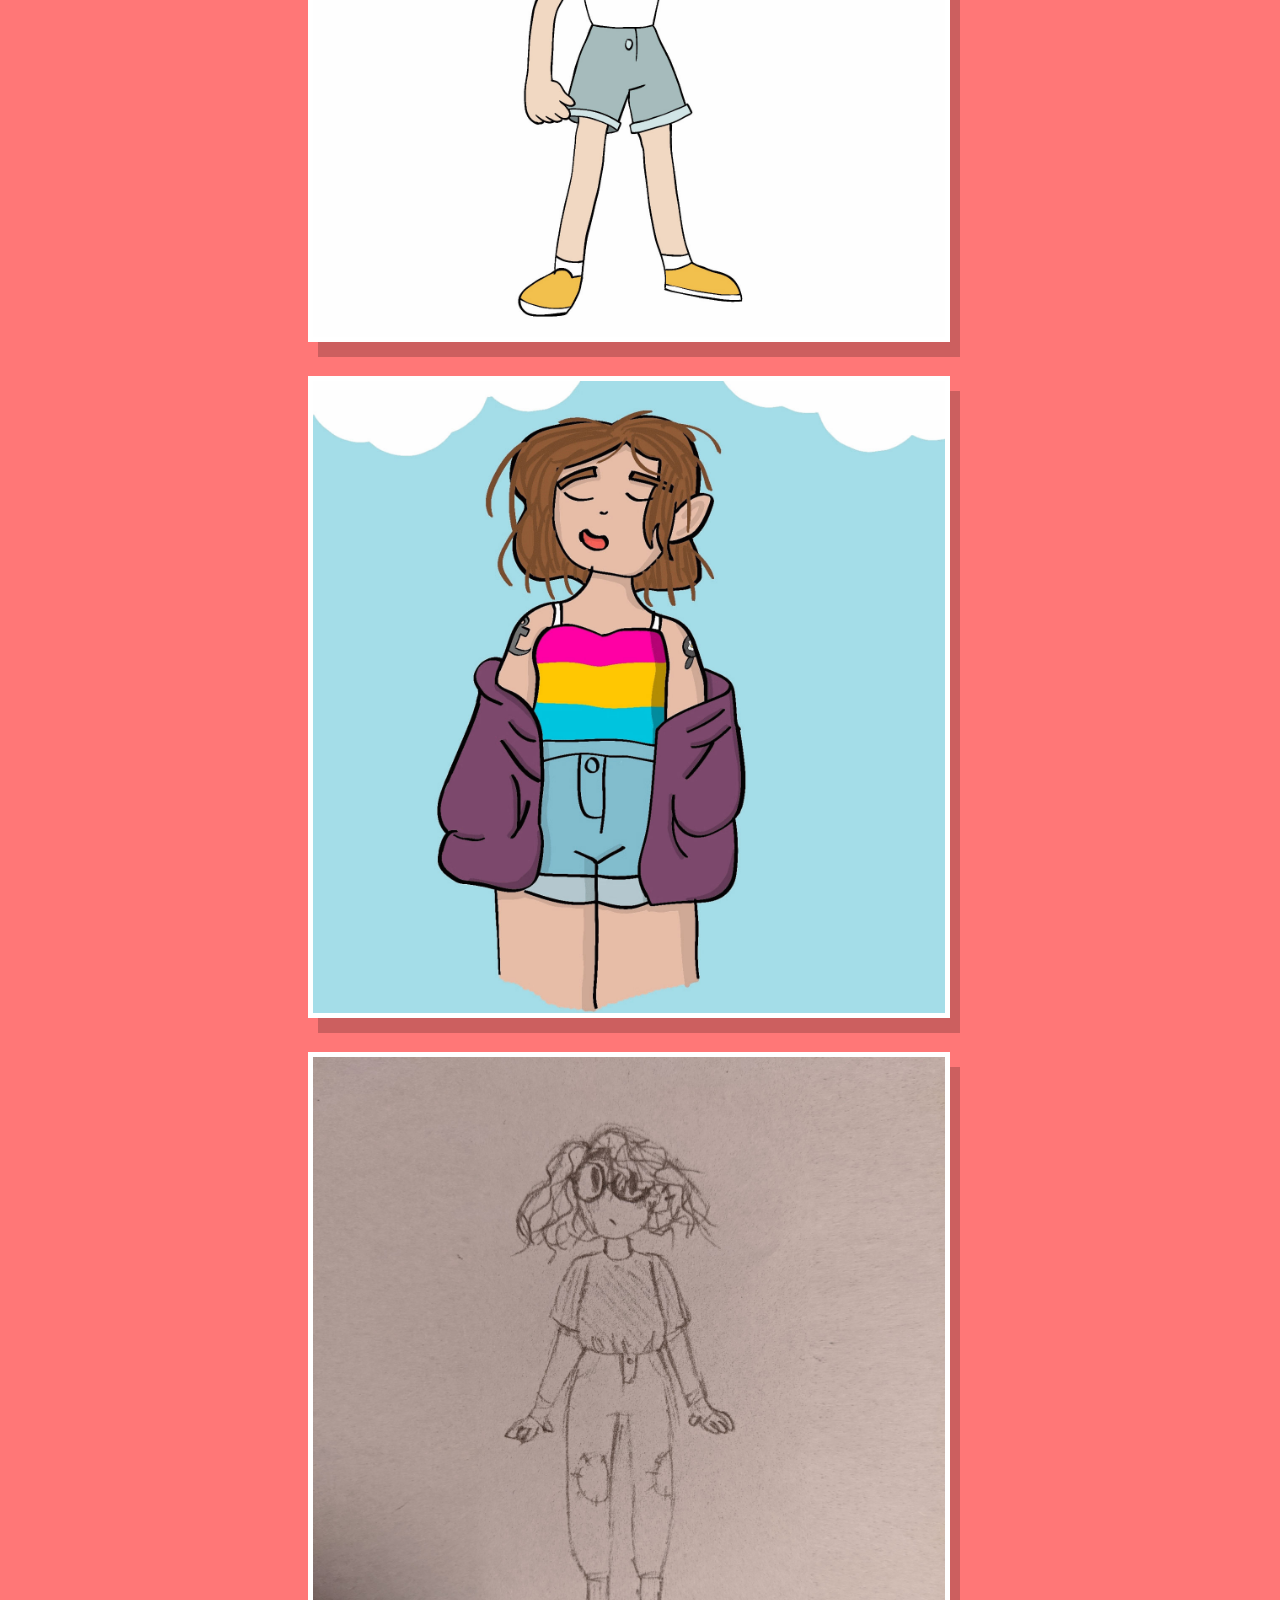
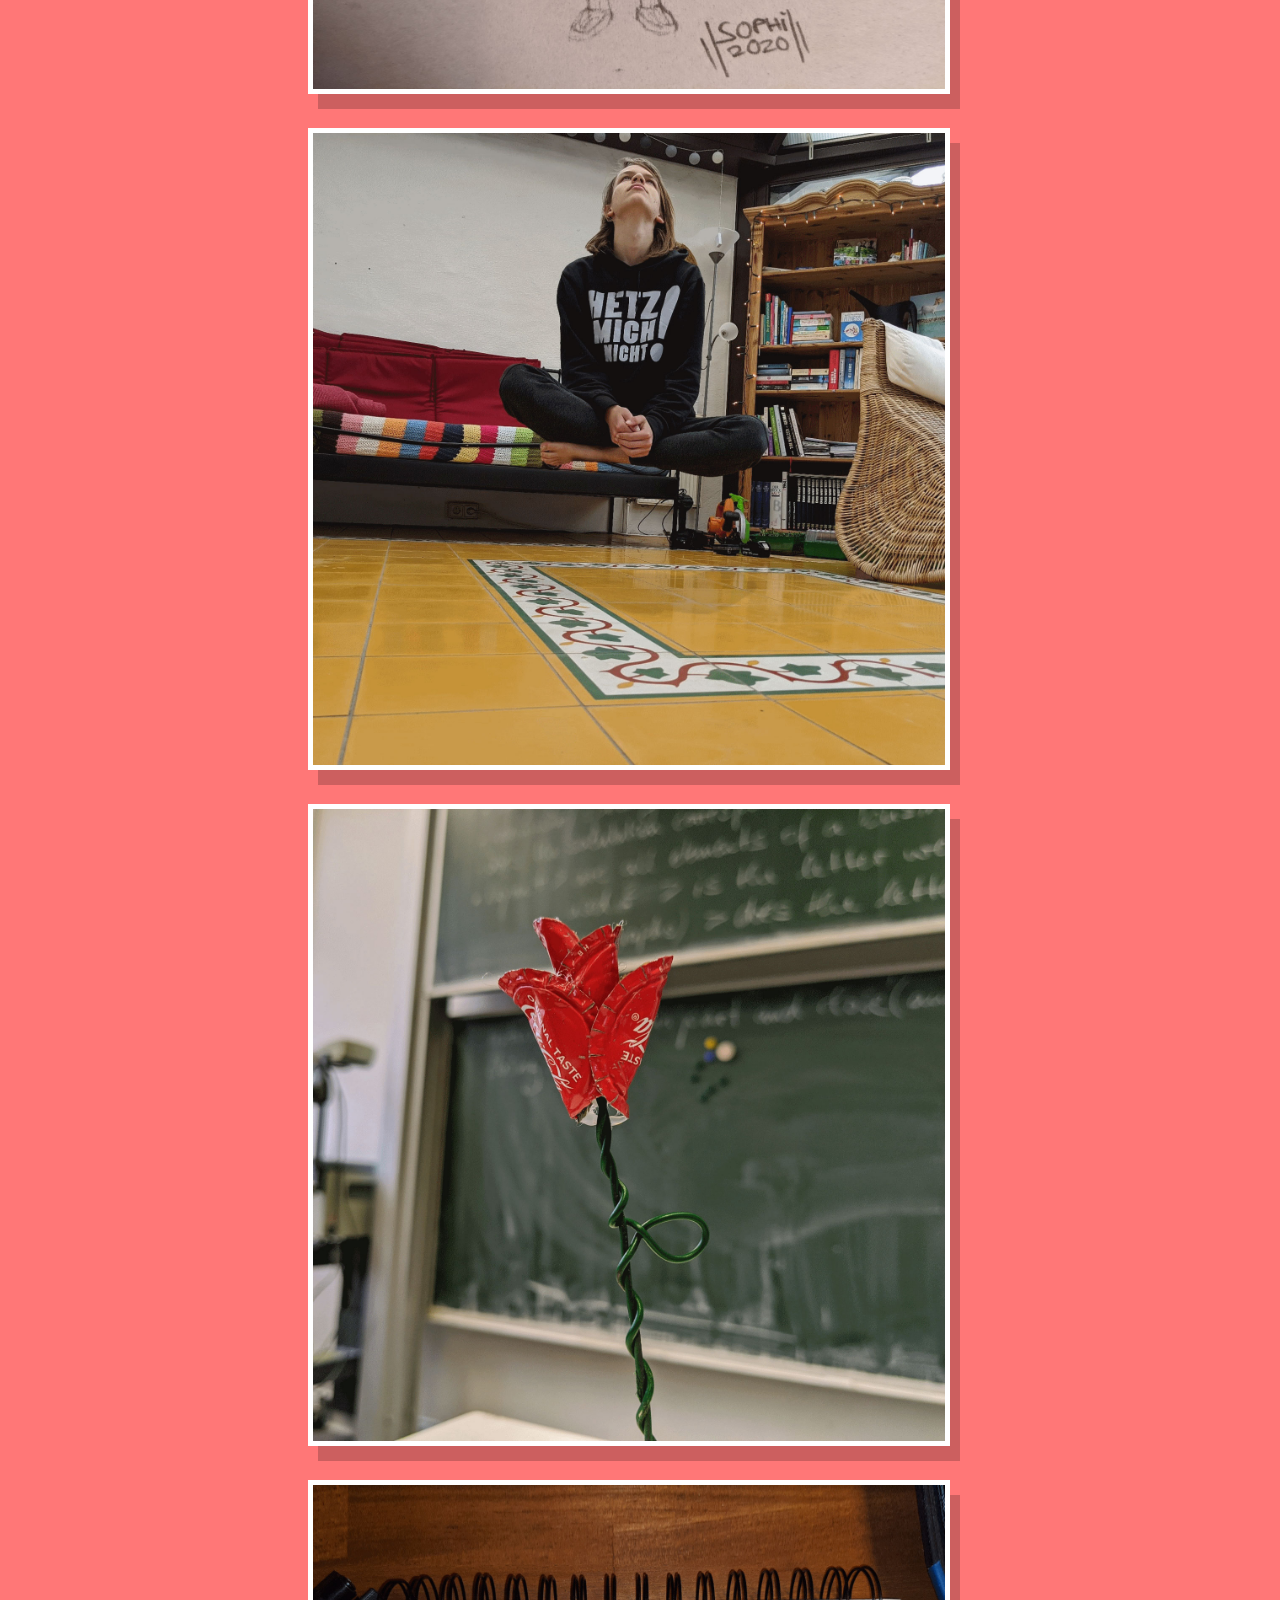
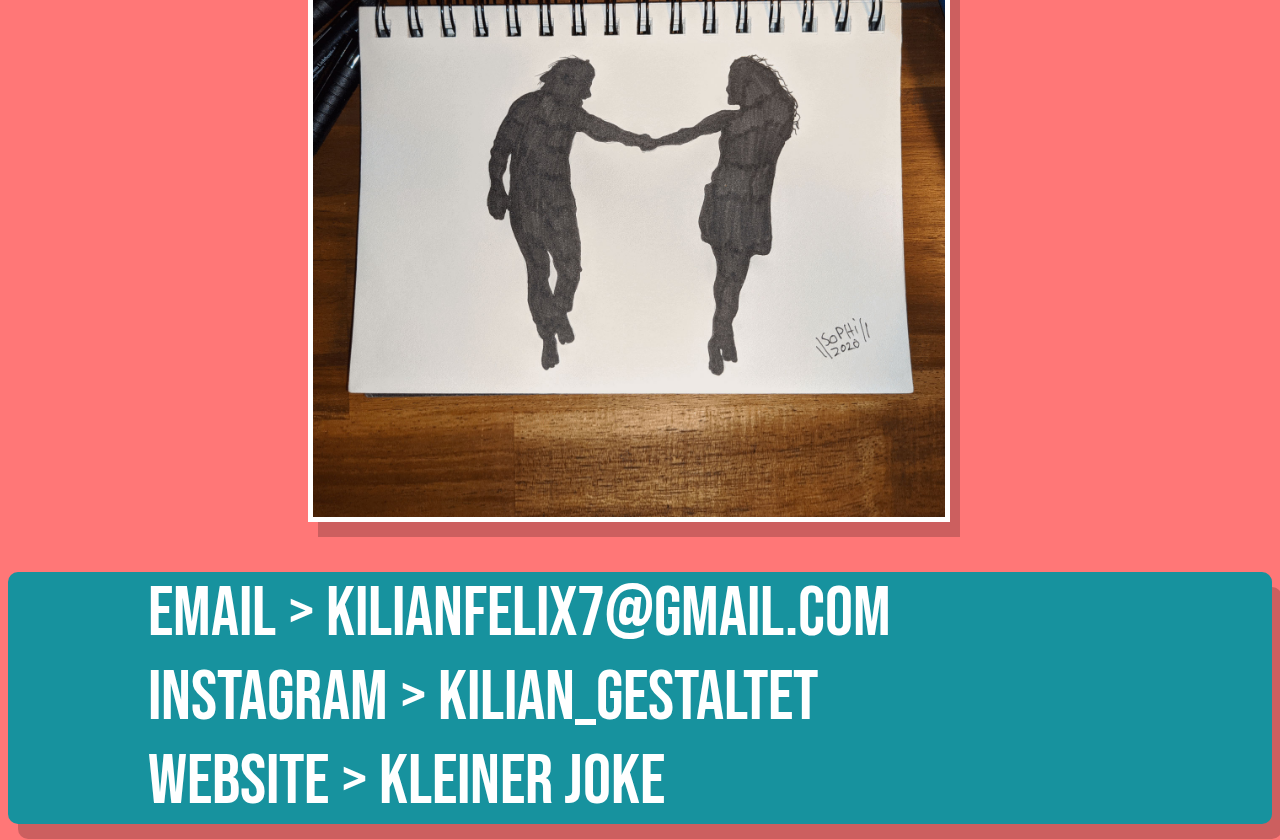
==== commit ff4067c2: "Update index.mobile.html" ====
--- a/index.mobile.html
+++ b/index.mobile.html
@@ -9,14 +9,14 @@
         <meta name="keywords" content="Kilian,Zuhause">
         <meta lang="de">
         <link rel="stylesheet" href="css/style.mobile.css">
-        <link rel="icon" href="img/logo.jpg">
+        <link rel="icon" href="img/logo.png">
         <link href="https://fonts.googleapis.com/css2?family=Roboto&display=swap" rel="stylesheet">
         <link href="https://fonts.googleapis.com/css2?family=Bebas+Neue&display=swap" rel="stylesheet">
     </head>
     
     <body>
             <ul class="nav">
-                <li class="nav"><a href="#main"><img src="img/logo.jpg" class="logo"></a></li>
+                <li class="nav"><a href="#main"><img src="img/logo.png" class="logo"></a></li>
                 <li class="nav"><a href="#was" class="nav">Was?</a></li>
                 <li class="nav"><a href="#zeug" class="nav">Zeug</a></li>
                 <li class="nav"><a href="#kontakt" class="nav">Kontakt</a></li>
